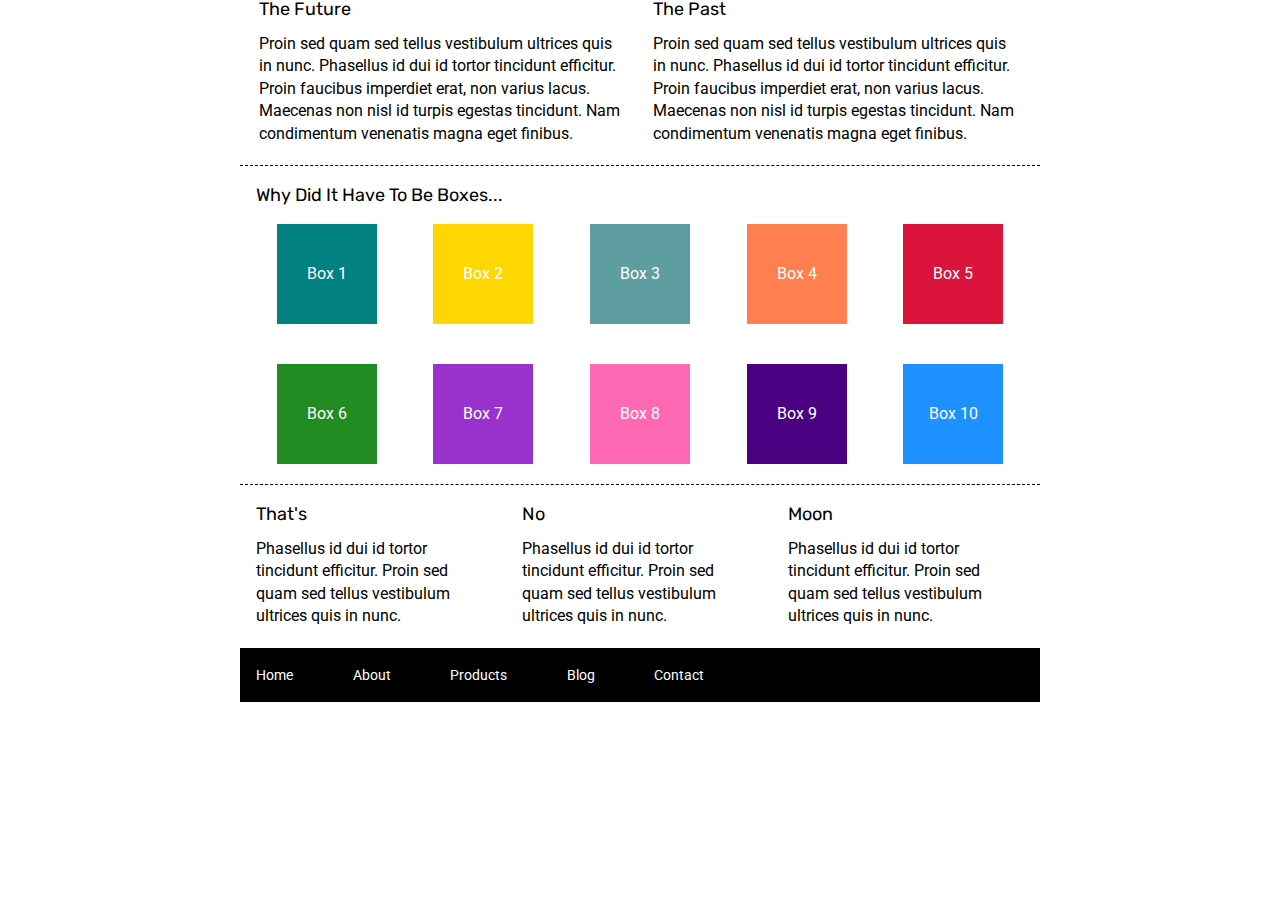
==== index.html @ 00de3ff2 "styled the 10 boxes" ====
<!doctype html>

<html lang="en">
<head>
  <meta charset="utf-8">

  <title>Sprint Challenge - Home</title>

  <link href="https://fonts.googleapis.com/css?family=Roboto|Rubik" rel="stylesheet">
  <link rel="stylesheet" href="css/index.css">

</head>

<body>
    <div class="container">
   
        <section class="top-content">
            <div class="text-container">
                <h2>The Future</h2>
                <p>Proin sed quam sed tellus vestibulum ultrices quis in nunc. Phasellus id dui id tortor tincidunt efficitur. Proin faucibus imperdiet erat, non varius lacus. Maecenas non nisl id turpis egestas tincidunt. Nam condimentum venenatis magna eget finibus.</p>
            </div>
            <div class="text-container">
                <h2>The Past</h2>
                <p>Proin sed quam sed tellus vestibulum ultrices quis in nunc. Phasellus id dui id tortor tincidunt efficitur. Proin faucibus imperdiet erat, non varius lacus. Maecenas non nisl id turpis egestas tincidunt. Nam condimentum venenatis magna eget finibus.</p>
            </div>
        </section>
        
        <section class="middle-content">
        
            <h2>Why Did It Have To Be Boxes...</h2>
            
            <div class="boxes">
                <div class="box1">Box 1</div>
                <div class="box2">Box 2</div>
                <div class="box3">Box 3</div>
                <div class="box4">Box 4</div>
                <div class="box5">Box 5</div>
                <div class="box6">Box 6</div>
                <div class="box7">Box 7</div>
                <div class="box8">Box 8</div>
                <div class="box9">Box 9</div>
                <div class="box10">Box 10</div>
            </div>
        
        </section>

        <section class="bottom-content">

            <div class="text-container">
                <h2>That's</h2>
                <p>Phasellus id dui id tortor tincidunt efficitur. Proin sed quam sed tellus vestibulum ultrices quis in nunc.</p>
            </div>
            <div class="text-container">
                <h2>No</h2>
                <p>Phasellus id dui id tortor tincidunt efficitur. Proin sed quam sed tellus vestibulum ultrices quis in nunc.</p>
            </div>
            <div class="text-container">
                <h2>Moon</h2>
                <p>Phasellus id dui id tortor tincidunt efficitur. Proin sed quam sed tellus vestibulum ultrices quis in nunc.</p>
            </div>

        </section>
        
        <footer>
            <nav>
                <a href="#">Home</a>
                <a href="#">About</a>
                <a href="#">Products</a>
                <a href="#">Blog</a>
                <a href="#">Contact</a>
            </nav>
        </footer>
    </div><!-- container -->        
</body>
</html>
---- css/index.css ----
/* http://meyerweb.com/eric/tools/css/reset/ 
   v2.0 | 20110126
   License: none (public domain)
*/

html, body, div, span, applet, object, iframe,
h1, h2, h3, h4, h5, h6, p, blockquote, pre,
a, abbr, acronym, address, big, cite, code,
del, dfn, em, img, ins, kbd, q, s, samp,
small, strike, strong, sub, sup, tt, var,
b, u, i, center,
dl, dt, dd, ol, ul, li,
fieldset, form, label, legend,
table, caption, tbody, tfoot, thead, tr, th, td,
article, aside, canvas, details, embed, 
figure, figcaption, footer, header, hgroup, 
menu, nav, output, ruby, section, summary,
time, mark, audio, video {
	margin: 0;
	padding: 0;
	border: 0;
	font-size: 100%;
	font: inherit;
	vertical-align: baseline;
}
/* HTML5 display-role reset for older browsers */
article, aside, details, figcaption, figure, 
footer, header, hgroup, menu, nav, section {
	display: block;
}
body {
	line-height: 1;
}
ol, ul {
	list-style: none;
}
blockquote, q {
	quotes: none;
}
blockquote:before, blockquote:after,
q:before, q:after {
	content: '';
	content: none;
}
table {
	border-collapse: collapse;
	border-spacing: 0;
}

* {
    box-sizing: border-box;
}

html, body {
    height: 100%;
    font-family: 'Roboto', sans-serif;
}

h1, h2, h3, h4, h5 {
    font-size: 18px;
    margin-bottom: 15px;
    font-family: 'Rubik', sans-serif;
}

p {
    line-height: 1.4;
}

.container {
    width: 800px;
    margin: 0 auto;
}

.top-content {
    display: flex;
    flex-wrap: wrap;
    justify-content: space-evenly;
    margin-bottom: 20px;
    border-bottom: 1px dashed black;
}

.top-content .text-container {
    width: 48%;
    padding: 0 1%;
    padding-bottom: 20px;  
}

.middle-content {
    margin-bottom: 20px;
    border-bottom: 1px dashed black;
}

.middle-content h2 {
    padding: 0 2%;
    margin-bottom: 0;
}

.middle-content .boxes {
    display: flex;
    flex-wrap: wrap;
    justify-content: space-evenly;
}

.middle-content .box {
    width: 12.5%;
    height: 100px;
    background: black;
    margin: 20px 2.5%;
    color: white;
    display: flex;
    align-items: center;
    justify-content: center;
}

.box1{
    width: 12.5%;
    height: 100px;
    background: teal;
    margin: 20px 2.5%;
    color: white;
    display: flex;
    align-items: center;
    justify-content: center;
}

.box2{
    width: 12.5%;
    height: 100px;
    background: gold;
    margin: 20px 2.5%;
    color: white;
    display: flex;
    align-items: center;
    justify-content: center;
}

.box3{
    width: 12.5%;
    height: 100px;
    background: cadetblue;
    margin: 20px 2.5%;
    color: white;
    display: flex;
    align-items: center;
    justify-content: center;
}

.box4{
    width: 12.5%;
    height: 100px;
    background: coral;
    margin: 20px 2.5%;
    color: white;
    display: flex;
    align-items: center;
    justify-content: center;
}

.box5{
    width: 12.5%;
    height: 100px;
    background: crimson;
    margin: 20px 2.5%;
    color: white;
    display: flex;
    align-items: center;
    justify-content: center;
}

.box6{
    width: 12.5%;
    height: 100px;
    background: forestgreen;
    margin: 20px 2.5%;
    color: white;
    display: flex;
    align-items: center;
    justify-content: center;
}

.box7{
    width: 12.5%;
    height: 100px;
    background: darkorchid;
    margin: 20px 2.5%;
    color: white;
    display: flex;
    align-items: center;
    justify-content: center;
}

.box8{
    width: 12.5%;
    height: 100px;
    background: hotpink;
    margin: 20px 2.5%;
    color: white;
    display: flex;
    align-items: center;
    justify-content: center;
}

.box9{
    width: 12.5%;
    height: 100px;
    background: indigo;
    margin: 20px 2.5%;
    color: white;
    display: flex;
    align-items: center;
    justify-content: center;
}

.box10{
    width: 12.5%;
    height: 100px;
    background: dodgerblue;
    margin: 20px 2.5%;
    color: white;
    display: flex;
    align-items: center;
    justify-content: center;
}




.bottom-content {
    display: flex;
    margin: 0 2% 20px;
    justify-content: space-around;
}

.bottom-content .text-container {
    padding-right: 4%;
}

.bottom-content .text-container:last-child {
    padding-right: 0;
}

footer {
    width: 100%;
    background: black;
}

footer nav {
    width: 60%;
    display: flex;
    justify-content: space-between;
    align-items: center;
    padding: 20px 2%;
    font-size: 14px;
}

footer nav a {
    color: white;
    text-decoration: none;
}
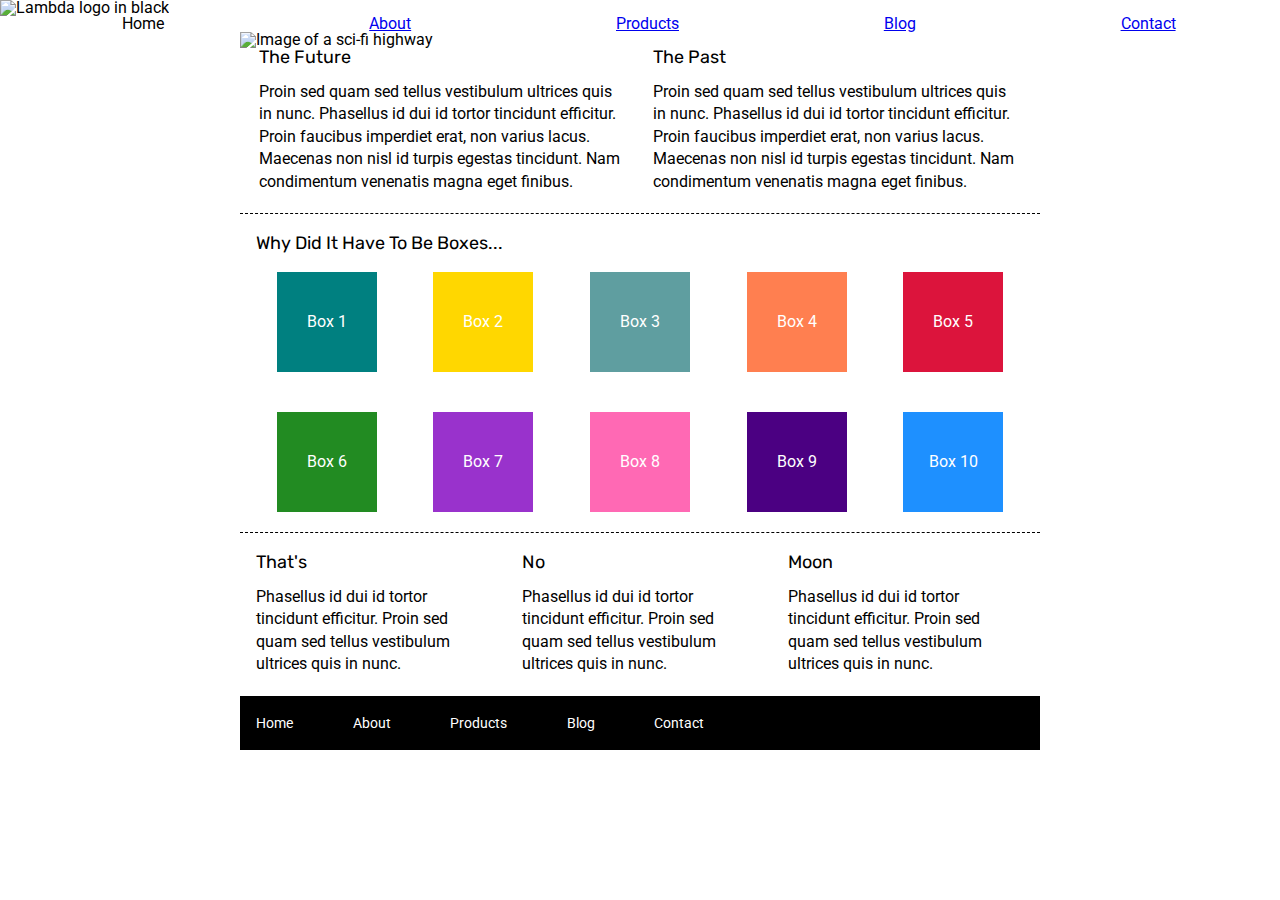
==== commit 0a639da4: "built nav, linked about to about.html, added an img, added a logo" ====
--- a/index.html
+++ b/index.html
@@ -12,8 +12,29 @@
 </head>
 
 <body>
+    <header>
+
+        <nav>
+            
+            <img class="hi" src="img/lambda-black.png" alt="Lambda logo in black">
+              <ul class="nav>
+                <li><a href="#home">Home</a></li>
+                <li><a href="/about.html">About</a></li>
+                <li><a href="#products">Products</a></li>
+                <li><a href="#blog">Blog</a></li>
+                <li><a href="#contact">Contact</a></li>
+              </ul>
+        </nav>
+    </header>
+
+
+
     <div class="container">
-   
+
+        <section class="img">
+            <img src="img/jumbo.jpg" alt="Image of a sci-fi highway">
+        </section>
+
         <section class="top-content">
             <div class="text-container">
                 <h2>The Future</h2>
--- a/css/index.css
+++ b/css/index.css
@@ -256,4 +256,14 @@
 footer nav a {
     color: white;
     text-decoration: none;
-}+}
+
+nav ul{
+    list-style: none;
+    margin: 0 2px;
+    margin-left:20px;
+    padding: 0;
+    display: flex;
+    justify-content: space-around;
+}
+
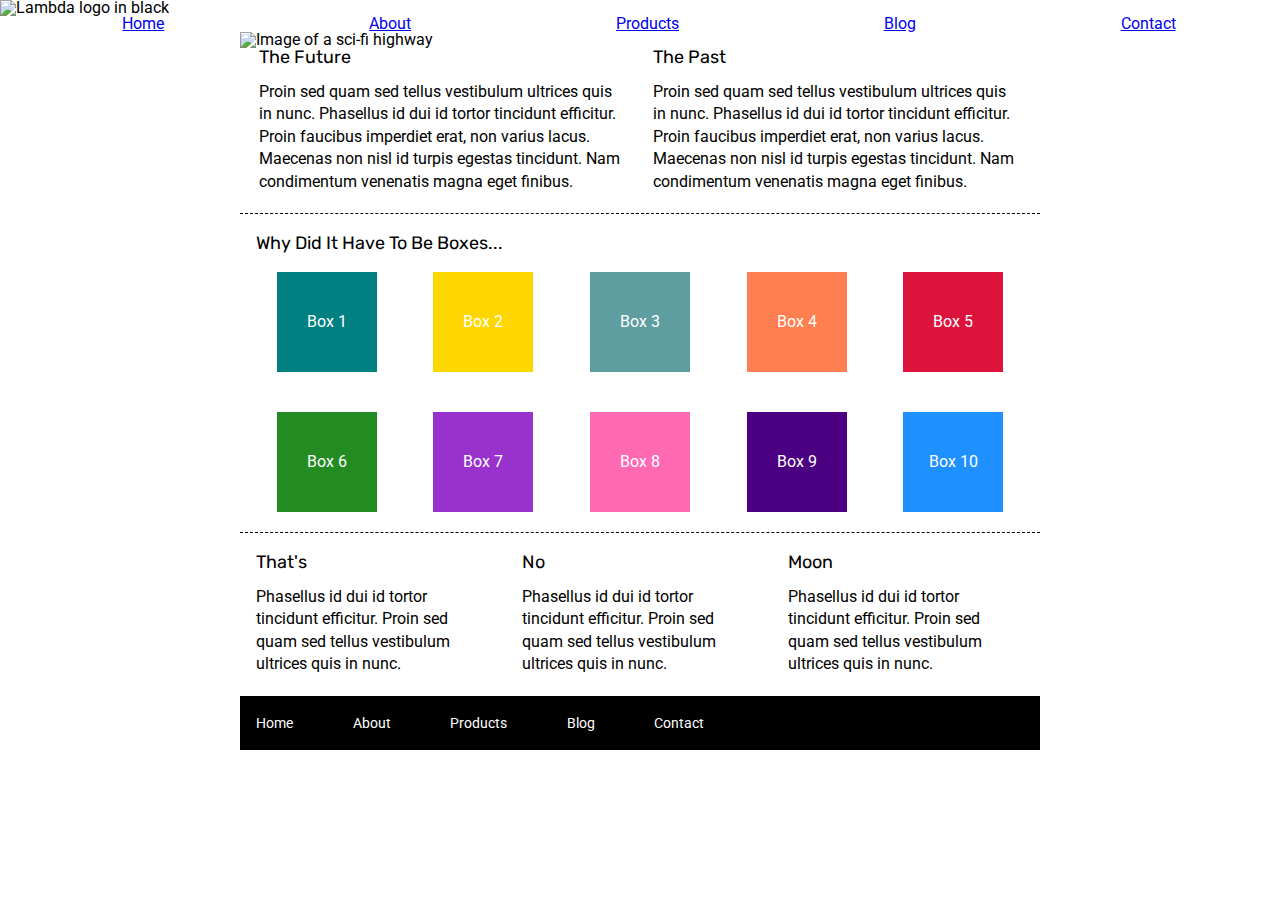
==== commit 7509d8df: "c+p nav and header to about page, linked home to index, update added header img to about" ====
--- a/index.html
+++ b/index.html
@@ -17,8 +17,8 @@
         <nav>
             
             <img class="hi" src="img/lambda-black.png" alt="Lambda logo in black">
-              <ul class="nav>
-                <li><a href="#home">Home</a></li>
+              <ul class="nav">
+                <li><a href="/index.html">Home</a></li>
                 <li><a href="/about.html">About</a></li>
                 <li><a href="#products">Products</a></li>
                 <li><a href="#blog">Blog</a></li>
--- a/css/index.css
+++ b/css/index.css
@@ -267,3 +267,4 @@
     justify-content: space-around;
 }
 
+
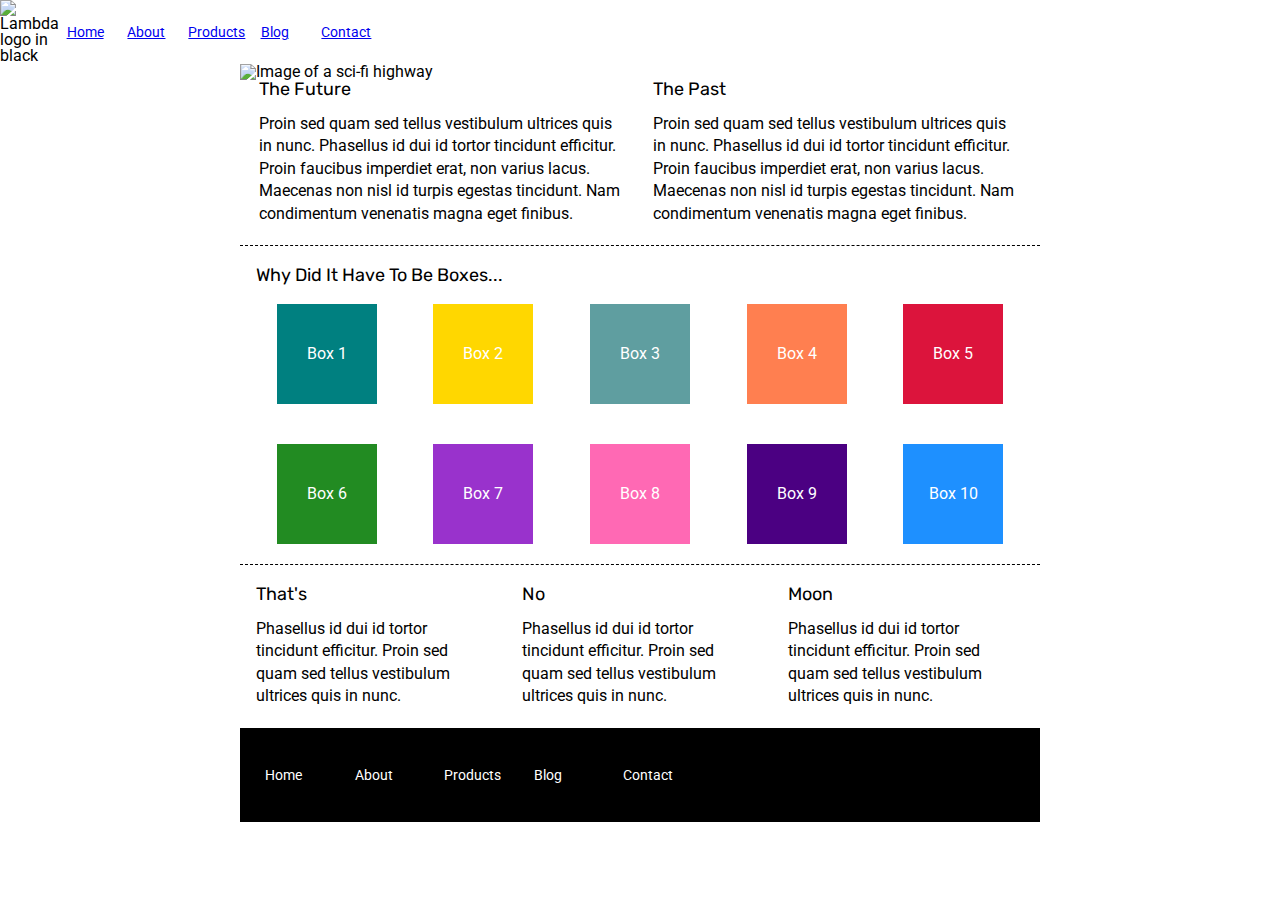
==== commit 38b59e44: "made logo sit next to links in nav" ====
--- a/index.html
+++ b/index.html
@@ -13,17 +13,14 @@
 
 <body>
     <header>
+        <nav>
+            <img class="jumbo-index" src="img/lambda-black.png" alt="Lambda logo in black">
 
-        <nav>
-            
-            <img class="hi" src="img/lambda-black.png" alt="Lambda logo in black">
-              <ul class="nav">
-                <li><a href="/index.html">Home</a></li>
-                <li><a href="/about.html">About</a></li>
-                <li><a href="#products">Products</a></li>
-                <li><a href="#blog">Blog</a></li>
-                <li><a href="#contact">Contact</a></li>
-              </ul>
+                <a class="home" href="/index.html">Home</a>
+                <a class="about" href="/about.html">About</a>
+                <a class="products" href="#products">Products</a>
+                <a class ="blog" href="#blog">Blog</a>
+                <a class ="contact" href="#contact">Contact</a>
         </nav>
     </header>
 
--- a/css/index.css
+++ b/css/index.css
@@ -66,6 +66,35 @@
     line-height: 1.4;
 }
 
+/* styling */
+
+/* nav ul{
+    margin: 0 2px;
+    margin-left:20px;
+    padding: 0;
+    display: flex;
+    justify-content: space-between;
+} */
+
+
+nav{
+    display:inline-flex
+}
+
+nav a{
+    
+    width: 60%;
+    display: flex;
+    justify-content: space-between;
+    align-items: center;
+    padding: 20px 2%;
+    font-size: 14px;
+    
+
+    
+    
+}
+
 .container {
     width: 800px;
     margin: 0 auto;
@@ -258,13 +287,5 @@
     text-decoration: none;
 }
 
-nav ul{
-    list-style: none;
-    margin: 0 2px;
-    margin-left:20px;
-    padding: 0;
-    display: flex;
-    justify-content: space-around;
-}
-
-
+
+
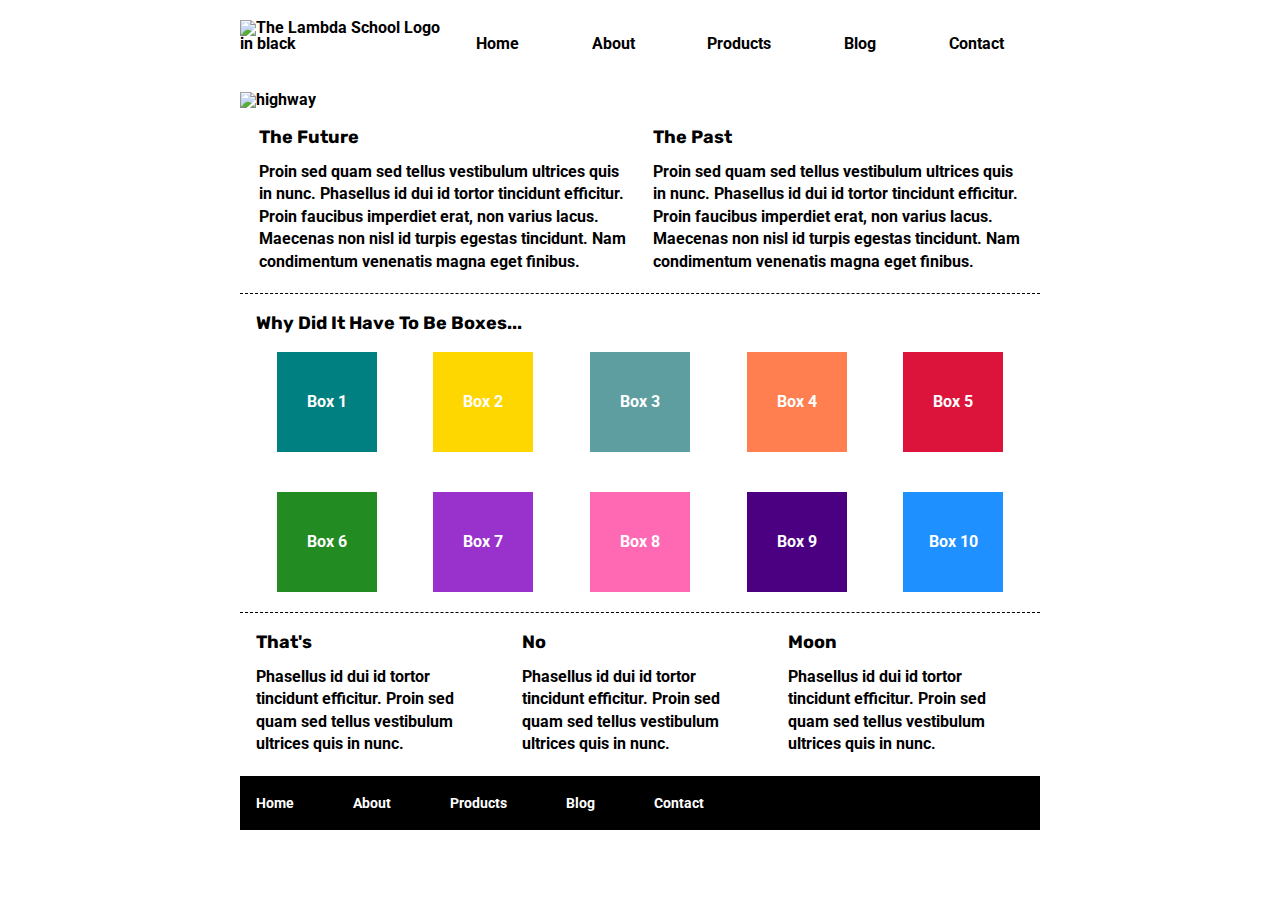
==== commit 0791741e: "finished" ====
--- a/index.html
+++ b/index.html
@@ -12,26 +12,20 @@
 </head>
 
 <body>
-    <header>
-        <nav>
-            <img class="jumbo-index" src="img/lambda-black.png" alt="Lambda logo in black">
+    <div class="container">
+        <header class="header">
+            <img class="logo" src="img/lambda-black.png" alt="The Lambda School Logo in black">
+            <nav class="navLinks">
+                <a href="#">Home</a>
+                <a href="about.html">About</a>
+                <a href="#">Products</a>
+                <a href="#">Blog</a>
+                <a href="#">Contact</a>
+            </nav>
+        </header>
 
-                <a class="home" href="/index.html">Home</a>
-                <a class="about" href="/about.html">About</a>
-                <a class="products" href="#products">Products</a>
-                <a class ="blog" href="#blog">Blog</a>
-                <a class ="contact" href="#contact">Contact</a>
-        </nav>
-    </header>
-
-
-
-    <div class="container">
-
-        <section class="img">
-            <img src="img/jumbo.jpg" alt="Image of a sci-fi highway">
-        </section>
-
+        <img class="jumbo" src="img/jumbo.jpg" alt="highway">
+   
         <section class="top-content">
             <div class="text-container">
                 <h2>The Future</h2>
@@ -48,16 +42,16 @@
             <h2>Why Did It Have To Be Boxes...</h2>
             
             <div class="boxes">
-                <div class="box1">Box 1</div>
-                <div class="box2">Box 2</div>
-                <div class="box3">Box 3</div>
-                <div class="box4">Box 4</div>
-                <div class="box5">Box 5</div>
-                <div class="box6">Box 6</div>
-                <div class="box7">Box 7</div>
-                <div class="box8">Box 8</div>
-                <div class="box9">Box 9</div>
-                <div class="box10">Box 10</div>
+                <div class="box box1">Box 1</div>
+                <div class="box box2">Box 2</div>
+                <div class="box box3">Box 3</div>
+                <div class="box box4">Box 4</div>
+                <div class="box box5">Box 5</div>
+                <div class="box box6">Box 6</div>
+                <div class="box box7">Box 7</div>
+                <div class="box box8">Box 8</div>
+                <div class="box box9">Box 9</div>
+                <div class="box box10">Box 10</div>
             </div>
         
         </section>
--- a/css/index.css
+++ b/css/index.css
@@ -21,6 +21,7 @@
 	border: 0;
 	font-size: 100%;
 	font: inherit;
+    font-weight: bold;
 	vertical-align: baseline;
 }
 /* HTML5 display-role reset for older browsers */
@@ -66,220 +67,147 @@
     line-height: 1.4;
 }
 
-/* styling */
-
-/* nav ul{
-    margin: 0 2px;
-    margin-left:20px;
-    padding: 0;
+.container {
+    width: 800px;
+    margin: 0 auto;
+    padding-bottom: 20px;
+}
+
+header.header {
     display: flex;
     justify-content: space-between;
-} */
-
-
-nav{
-    display:inline-flex
-}
-
-nav a{
-    
+    margin: 20px 0;
+    /* border: 1px solid red; */
+
+}
+
+header img {
+    width: 25%;
+}
+
+header.header nav.navLinks {
+    display: flex;
+    justify-content: space-around;
+    align-items: flex-end;
+    flex-grow: 1;
+}
+
+header.header nav.navLinks a {
+    text-decoration: none;
+    color: black;
+
+}
+
+img.jumbo {
+    margin: 20px 0; 
+}
+
+.top-content {
+    display: flex;
+    flex-wrap: wrap;
+    justify-content: space-evenly;
+    margin-bottom: 20px;
+    border-bottom: 1px dashed black;
+}
+
+.top-content .text-container {
+    width: 48%;
+    padding: 0 1%;
+    padding-bottom: 20px;  
+}
+
+.middle-content {
+    margin-bottom: 20px;
+    border-bottom: 1px dashed black;
+}
+
+.middle-content h2 {
+    padding: 0 2%;
+    margin-bottom: 0;
+}
+
+.middle-content .boxes {
+    display: flex;
+    flex-wrap: wrap;
+    justify-content: space-evenly;
+}
+
+.middle-content .boxes .box {
+    width: 12.5%;
+    height: 100px;
+    margin: 20px 2.5%;
+    color: white;
+    display: flex;
+    align-items: center;
+    justify-content: center;
+}
+
+.middle-content .boxes .box1 {
+    background-color: teal;
+}
+
+.middle-content .boxes .box2 {
+    background-color: gold;
+}
+
+.middle-content .boxes .box3 {
+    background-color: cadetblue;
+}
+
+.middle-content .boxes .box4 {
+    background-color: coral;
+}
+
+.middle-content .boxes .box5 {
+    background-color: crimson;
+}
+
+.middle-content .boxes .box6 {
+    background-color: forestgreen;
+}
+
+.middle-content .boxes .box7 {
+    background-color: darkorchid;
+}
+
+.middle-content .boxes .box8 {
+    background-color: hotpink;
+}
+
+.middle-content .boxes .box9 {
+    background-color: indigo;
+}
+
+.middle-content .boxes .box10 {
+    background-color: dodgerblue;
+}
+
+.bottom-content {
+    display: flex;
+    margin: 0 2% 20px;
+    justify-content: space-around;
+}
+
+.bottom-content .text-container {
+    padding-right: 4%;
+}
+
+.bottom-content .text-container:last-child {
+    padding-right: 0;
+}
+
+footer {
+    width: 100%;
+    background: black;
+}
+
+footer nav {
     width: 60%;
     display: flex;
     justify-content: space-between;
     align-items: center;
     padding: 20px 2%;
     font-size: 14px;
-    
-
-    
-    
-}
-
-.container {
-    width: 800px;
-    margin: 0 auto;
-}
-
-.top-content {
-    display: flex;
-    flex-wrap: wrap;
-    justify-content: space-evenly;
-    margin-bottom: 20px;
-    border-bottom: 1px dashed black;
-}
-
-.top-content .text-container {
-    width: 48%;
-    padding: 0 1%;
-    padding-bottom: 20px;  
-}
-
-.middle-content {
-    margin-bottom: 20px;
-    border-bottom: 1px dashed black;
-}
-
-.middle-content h2 {
-    padding: 0 2%;
-    margin-bottom: 0;
-}
-
-.middle-content .boxes {
-    display: flex;
-    flex-wrap: wrap;
-    justify-content: space-evenly;
-}
-
-.middle-content .box {
-    width: 12.5%;
-    height: 100px;
-    background: black;
-    margin: 20px 2.5%;
-    color: white;
-    display: flex;
-    align-items: center;
-    justify-content: center;
-}
-
-.box1{
-    width: 12.5%;
-    height: 100px;
-    background: teal;
-    margin: 20px 2.5%;
-    color: white;
-    display: flex;
-    align-items: center;
-    justify-content: center;
-}
-
-.box2{
-    width: 12.5%;
-    height: 100px;
-    background: gold;
-    margin: 20px 2.5%;
-    color: white;
-    display: flex;
-    align-items: center;
-    justify-content: center;
-}
-
-.box3{
-    width: 12.5%;
-    height: 100px;
-    background: cadetblue;
-    margin: 20px 2.5%;
-    color: white;
-    display: flex;
-    align-items: center;
-    justify-content: center;
-}
-
-.box4{
-    width: 12.5%;
-    height: 100px;
-    background: coral;
-    margin: 20px 2.5%;
-    color: white;
-    display: flex;
-    align-items: center;
-    justify-content: center;
-}
-
-.box5{
-    width: 12.5%;
-    height: 100px;
-    background: crimson;
-    margin: 20px 2.5%;
-    color: white;
-    display: flex;
-    align-items: center;
-    justify-content: center;
-}
-
-.box6{
-    width: 12.5%;
-    height: 100px;
-    background: forestgreen;
-    margin: 20px 2.5%;
-    color: white;
-    display: flex;
-    align-items: center;
-    justify-content: center;
-}
-
-.box7{
-    width: 12.5%;
-    height: 100px;
-    background: darkorchid;
-    margin: 20px 2.5%;
-    color: white;
-    display: flex;
-    align-items: center;
-    justify-content: center;
-}
-
-.box8{
-    width: 12.5%;
-    height: 100px;
-    background: hotpink;
-    margin: 20px 2.5%;
-    color: white;
-    display: flex;
-    align-items: center;
-    justify-content: center;
-}
-
-.box9{
-    width: 12.5%;
-    height: 100px;
-    background: indigo;
-    margin: 20px 2.5%;
-    color: white;
-    display: flex;
-    align-items: center;
-    justify-content: center;
-}
-
-.box10{
-    width: 12.5%;
-    height: 100px;
-    background: dodgerblue;
-    margin: 20px 2.5%;
-    color: white;
-    display: flex;
-    align-items: center;
-    justify-content: center;
-}
-
-
-
-
-.bottom-content {
-    display: flex;
-    margin: 0 2% 20px;
-    justify-content: space-around;
-}
-
-.bottom-content .text-container {
-    padding-right: 4%;
-}
-
-.bottom-content .text-container:last-child {
-    padding-right: 0;
-}
-
-footer {
-    width: 100%;
-    background: black;
-}
-
-footer nav {
-    width: 60%;
-    display: flex;
-    justify-content: space-between;
-    align-items: center;
-    padding: 20px 2%;
-    font-size: 14px;
 }
 
 footer nav a {
@@ -287,5 +215,42 @@
     text-decoration: none;
 }
 
-
-
+/* Styles for the about page */
+
+.middleSectionContainer {
+    border-top: 1px dashed black;
+    margin: 20px;
+    padding-top: 20px;
+}
+
+.middleSectionUpperContainer {
+    display: flex;
+    justify-content: space-around;
+}
+
+.middleSectionLowerContainer {
+    display: flex;
+    justify-content: space-around; 
+}
+
+.middleSectionContent {
+    width: 100%;
+    height: auto;
+    /* border: 1px solid red; */
+    margin: 20px;
+    border-bottom: 1px dashed black;
+}
+
+.middleSectionContent h3 {
+    padding: 10px 0;
+}
+
+.middleSectionContent button {
+    padding: 10px 20px;
+    margin: 20px 0;
+    border-radius: 5px;
+}
+
+.bottomSection {
+    padding-bottom: 20px;
+}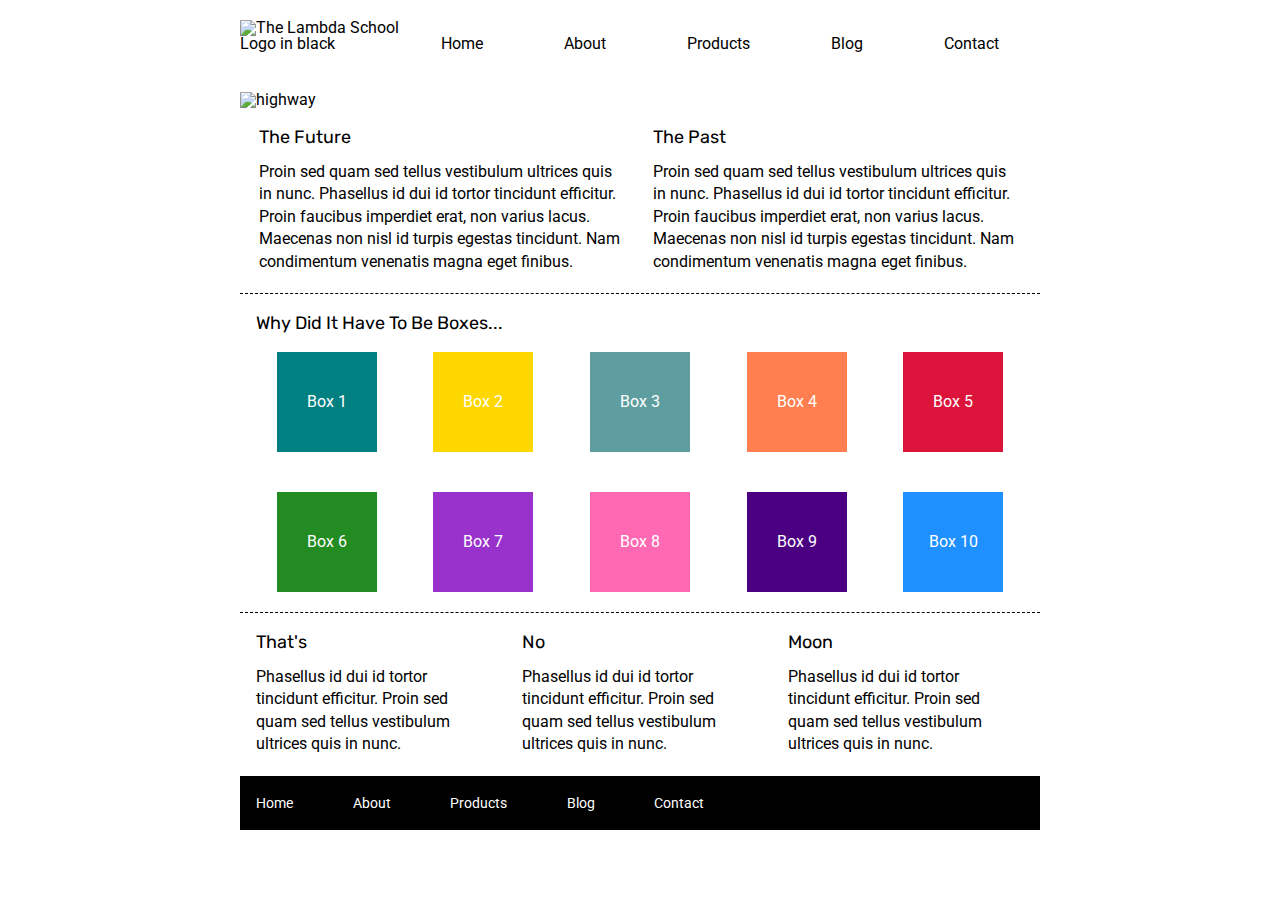
==== commit 42df7ba1: "forgot to link home & about in footer nav and cleaned up code" ====
--- a/index.html
+++ b/index.html
@@ -75,8 +75,8 @@
         
         <footer>
             <nav>
-                <a href="#">Home</a>
-                <a href="#">About</a>
+                <a href="index.html">Home</a>
+                <a href="about.html">About</a>
                 <a href="#">Products</a>
                 <a href="#">Blog</a>
                 <a href="#">Contact</a>
--- a/css/index.css
+++ b/css/index.css
@@ -21,7 +21,6 @@
 	border: 0;
 	font-size: 100%;
 	font: inherit;
-    font-weight: bold;
 	vertical-align: baseline;
 }
 /* HTML5 display-role reset for older browsers */
@@ -77,12 +76,10 @@
     display: flex;
     justify-content: space-between;
     margin: 20px 0;
-    /* border: 1px solid red; */
-
 }
 
 header img {
-    width: 25%;
+    width: 20%;
 }
 
 header.header nav.navLinks {
@@ -236,7 +233,6 @@
 .middleSectionContent {
     width: 100%;
     height: auto;
-    /* border: 1px solid red; */
     margin: 20px;
     border-bottom: 1px dashed black;
 }
